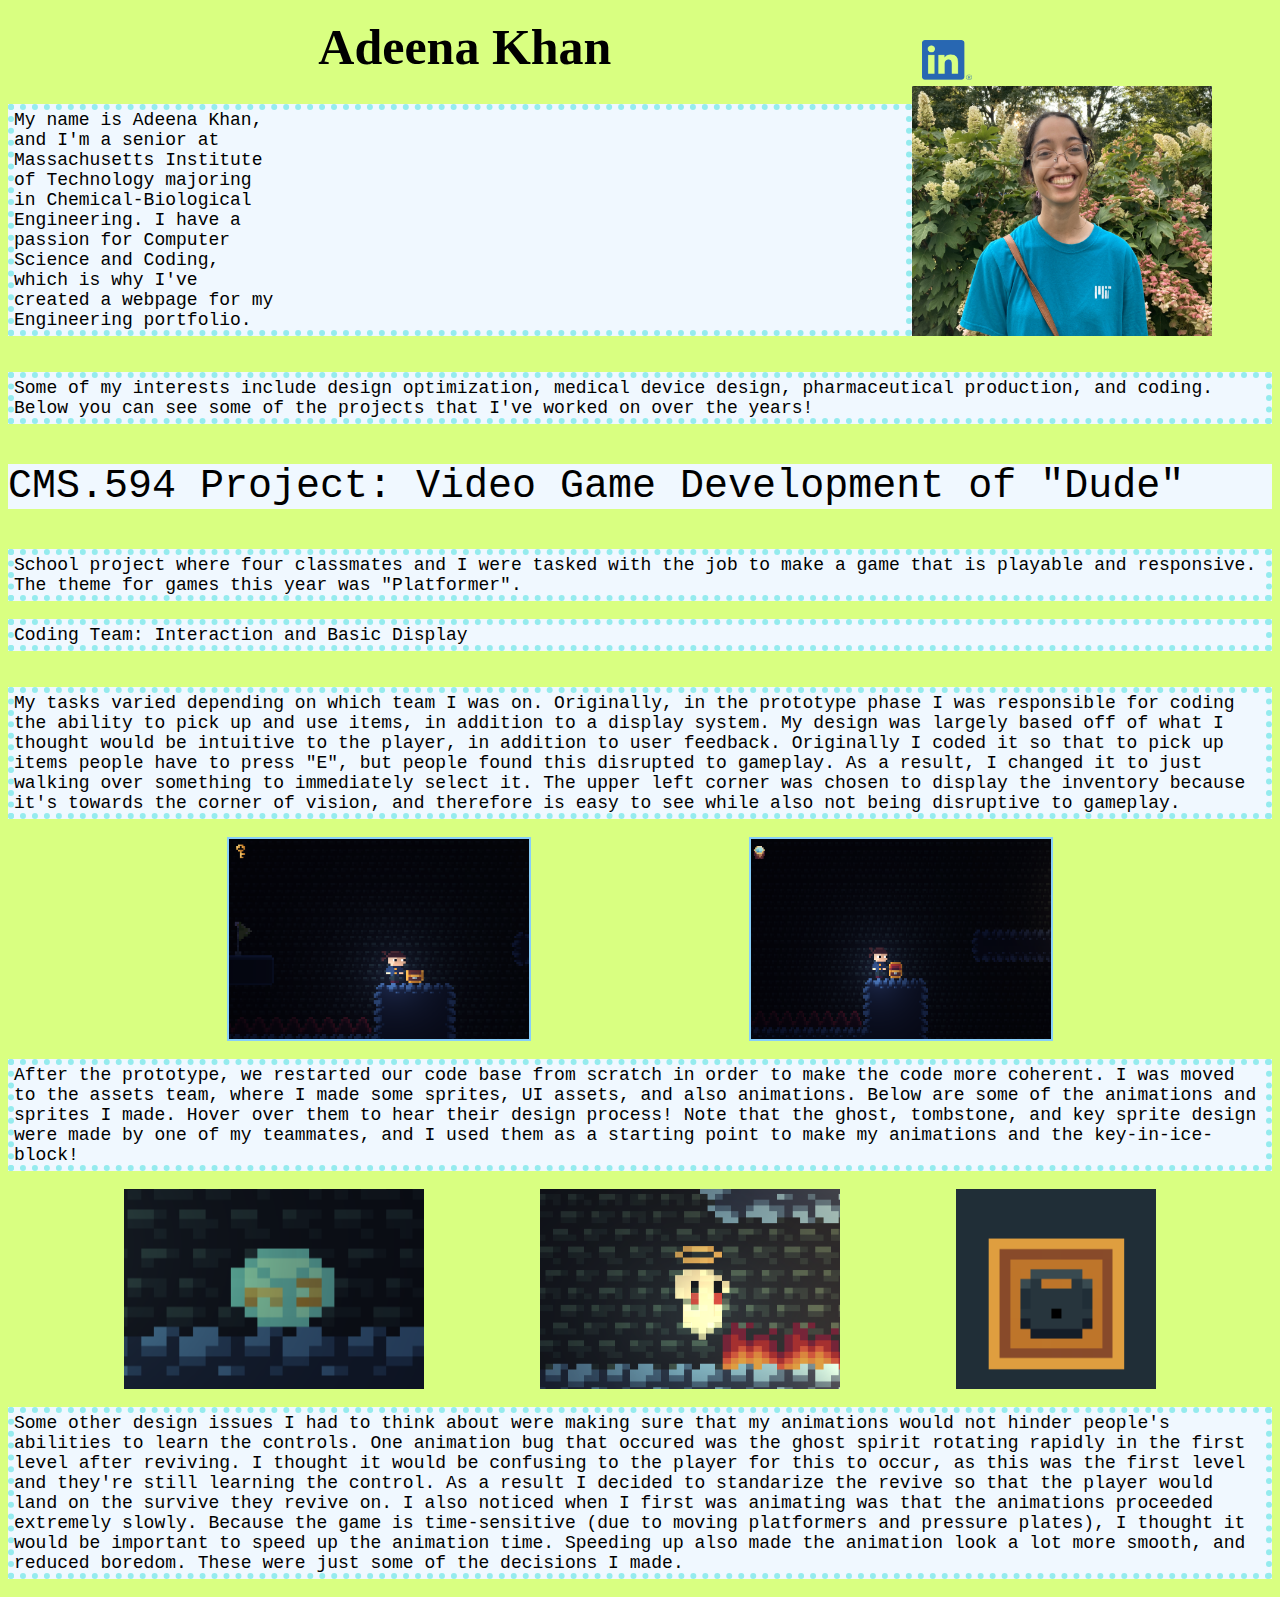
==== index.html @ 451152a5 "commit" ====
<!DOCTYPE html>
<html lang ="en">
    <head>
        <title > About Me </title>
    </head>
   
    <body>
        <script src="code.js"></script>
        <div class = flex1>
            <h1> Adeena Khan </h1>
            <img id="link" src="ln.png" height="40" width = "50"
            />
        </div>
        
        <div class = flex2>
            <p id="intro"> My name is Adeena Khan, and I'm a senior at Massachusetts Institute of Technology majoring in Chemical-Biological Engineering.
                I have a passion for Computer Science and Coding, which is why I've created a webpage for my Engineering portfolio.
            </p>
            <img id ="me" src="Me.jpg" height = "250" width = "300" 
            />
        </div>
       
        <div class = right>
            <p>
                Some of my interests include design optimization, medical device design, pharmaceutical production, and coding. Below you can see some
                of the projects that I've worked on over the years!
            </p>
        </div>
        
        <title> Some Projects Over the Years </title>

        <div class = "scroll"> 
            <div class="Dude">
                <p id ="dude_one">CMS.594 Project: Video Game Development of "Dude"</p>
                <p> School project where four classmates and I were tasked with the 
                    job to make a game that is playable and responsive. The theme for games this year was 
                    "Platformer".
                </p>
                <p>Coding Team: Interaction and Basic Display</p>
                <div class="prototype">
                <p>
                    My tasks varied depending on which team I was on. Originally, in the prototype phase
                    I was responsible for coding the ability to pick up and use items, in addition to
                    a display system. My design was largely based off of what I thought would be intuitive to 
                    the player, in addition to user feedback. Originally I coded it so that to pick up items
                    people have to press "E", but people found this disrupted to gameplay. As a result, I changed
                    it to just walking over something to immediately select it. The upper left corner was chosen
                    to display the inventory because it's towards the corner of vision, and therefore is easy to 
                    see while also not being disruptive to gameplay.
                </p>
                
                <div class="prototype_image">
                    <img id ="close" src="closed_chest.png" height = "200" width="300"/>
                    <img id ="open" src="open_chest.png" height = "200" width="300"/> 
                </div> 
            </div>
                <title id="prototype"> <a href="https://simmer.io/@johnpayne/justdie">Come play the prototype!</a>.

                </title>
                <p> After the prototype, we restarted our code base from scratch in order to 
                    make the code more coherent. I was moved to the assets team, where I made
                    some sprites, UI assets, and also animations. Below are some of the animations and
                    sprites I made. Hover over them to hear their design process! Note that the
                    ghost, tombstone, and key sprite design were made by one of my teammates, and I used
                    them as a starting point to make my animations and the key-in-ice-block! 
                </p>
               
                <div class="final_image">
                    <img id ="ice_key" src="ice-key.png" height = "200" width="300"/>
                    <img id ="ghost_rise" src="die.png" height = "200" width="300"/>
                    <img id ="lock" src="lock.png" height = "200" width="200"/>  
                </div> 
                
                <p>
                    Some other design issues I had to think about were making sure that my animations
                    would not hinder people's abilities to learn the controls. One animation bug
                    that occured was the ghost spirit rotating rapidly in the first level after reviving.
                    I thought it would be confusing to the player for this to occur, as this was the first
                    level and they're still learning the control. As a result I decided to standarize the revive
                    so that the player would land on the survive they revive on. I also noticed when
                    I first was animating was that the animations proceeded extremely slowly. Because
                    the game is time-sensitive (due to moving platformers and pressure plates), I thought
                    it would be important to speed up the animation time. Speeding up also made the animation
                    look a lot more smooth, and reduced boredom. These were just some of the decisions I made.
                </p>
            </div>
        </div>

        <link rel="stylesheet" href="front_page.css">
    </body>
</html>
<!-- Projects I've worked on: 10.10 Purification Process, 10.494B Project, Dude game, EDTech class, TBD: 10.490 Simplistic design, This Website!-
 https://simmer.io/@johnpayne/justdie -> Original just die with my programming, displays inventory at top, use with e, interactions work->
---- front_page.css ----
body{
    background-color: rgb(217, 255, 129);
    
h1{
    border: 2px thick double white;
    font-size:50px;
    margin: 10px;
}

    .flex1{
        display: flex;
        justify-content: space-evenly;
    }

    .flex2{
        display: flex;
    }

p{
    font-size: 18px;
    font-family: 'Courier New';
    border: 6px dotted #95ebee;
    background-color:aliceblue;
}

    #intro {
        border: 6px dotted #95ebee;
        padding: 0% 50% 0% 0%;
        background-color:aliceblue;

      }
    #me{
        margin-right:60px;
    }
   #link{
    cursor: pointer;
    padding-top: 2.5%;
   }
   .prototype{
    display:flex;
    justify-content: space-evenly;
    flex-direction: column;
   }   
   .prototype_image{
    display: flex;
    flex-direction:row;
    justify-content: space-evenly;
    

   }
   #open{
    border: 2px solid lightskyblue; 
   }
   #close{
    border: 2px solid lightskyblue; 
   }
   #dude_one{
    border:none;
    font-size:40px;

   }
   .final_image{
    display: flex;
    justify-content: space-evenly;
   }
    

}
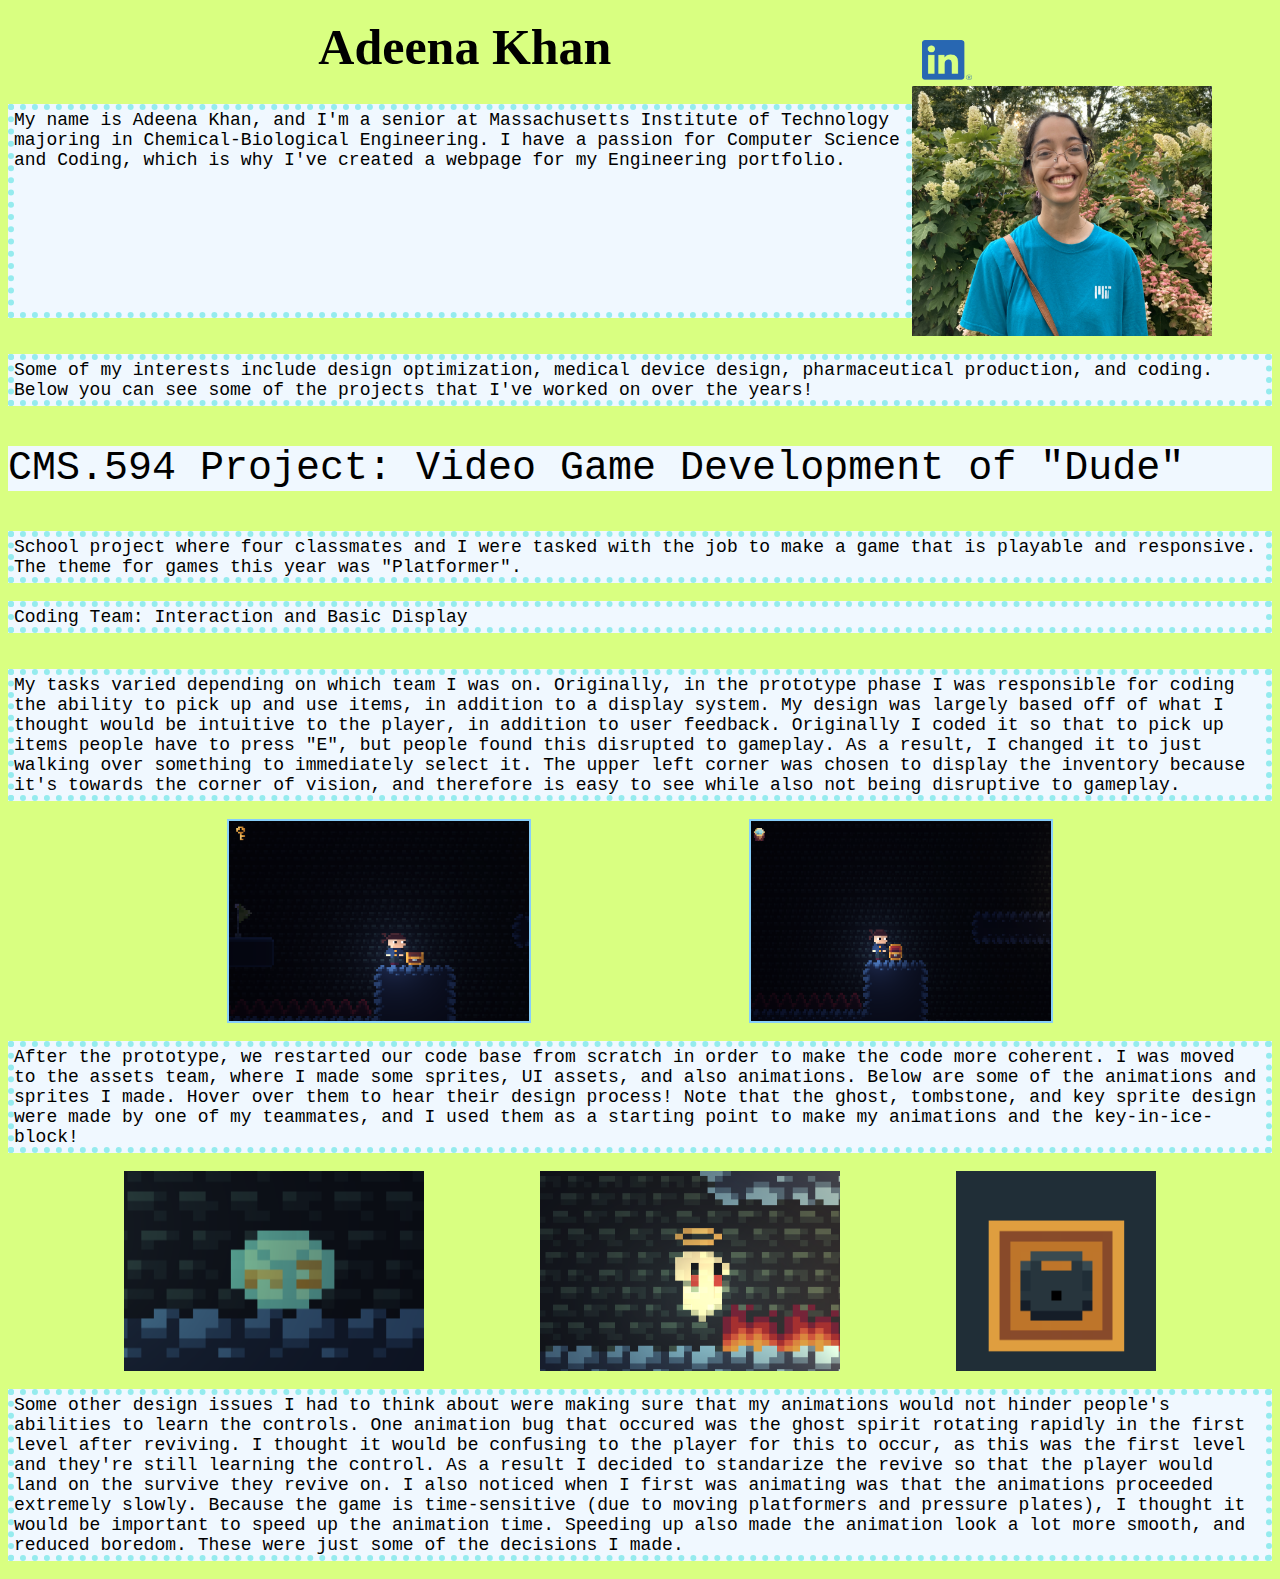
==== commit aac95833: "moving script" ====
--- a/index.html
+++ b/index.html
@@ -1,11 +1,11 @@
 <!DOCTYPE html>
 <html lang ="en">
     <head>
+        <link rel="stylesheet" href="front_page.css">
         <title > About Me </title>
     </head>
    
     <body>
-        <script src="code.js"></script>
         <div class = flex1>
             <h1> Adeena Khan </h1>
             <img id="link" src="ln.png" height="40" width = "50"
@@ -86,7 +86,7 @@
             </div>
         </div>
 
-        <link rel="stylesheet" href="front_page.css">
+        <script src="code.js"></script>
     </body>
 </html>
 <!-- Projects I've worked on: 10.10 Purification Process, 10.494B Project, Dude game, EDTech class, TBD: 10.490 Simplistic design, This Website!-
--- a/front_page.css
+++ b/front_page.css
@@ -26,7 +26,6 @@
 
     #intro {
         border: 6px dotted #95ebee;
-        padding: 0% 50% 0% 0%;
         background-color:aliceblue;
 
       }
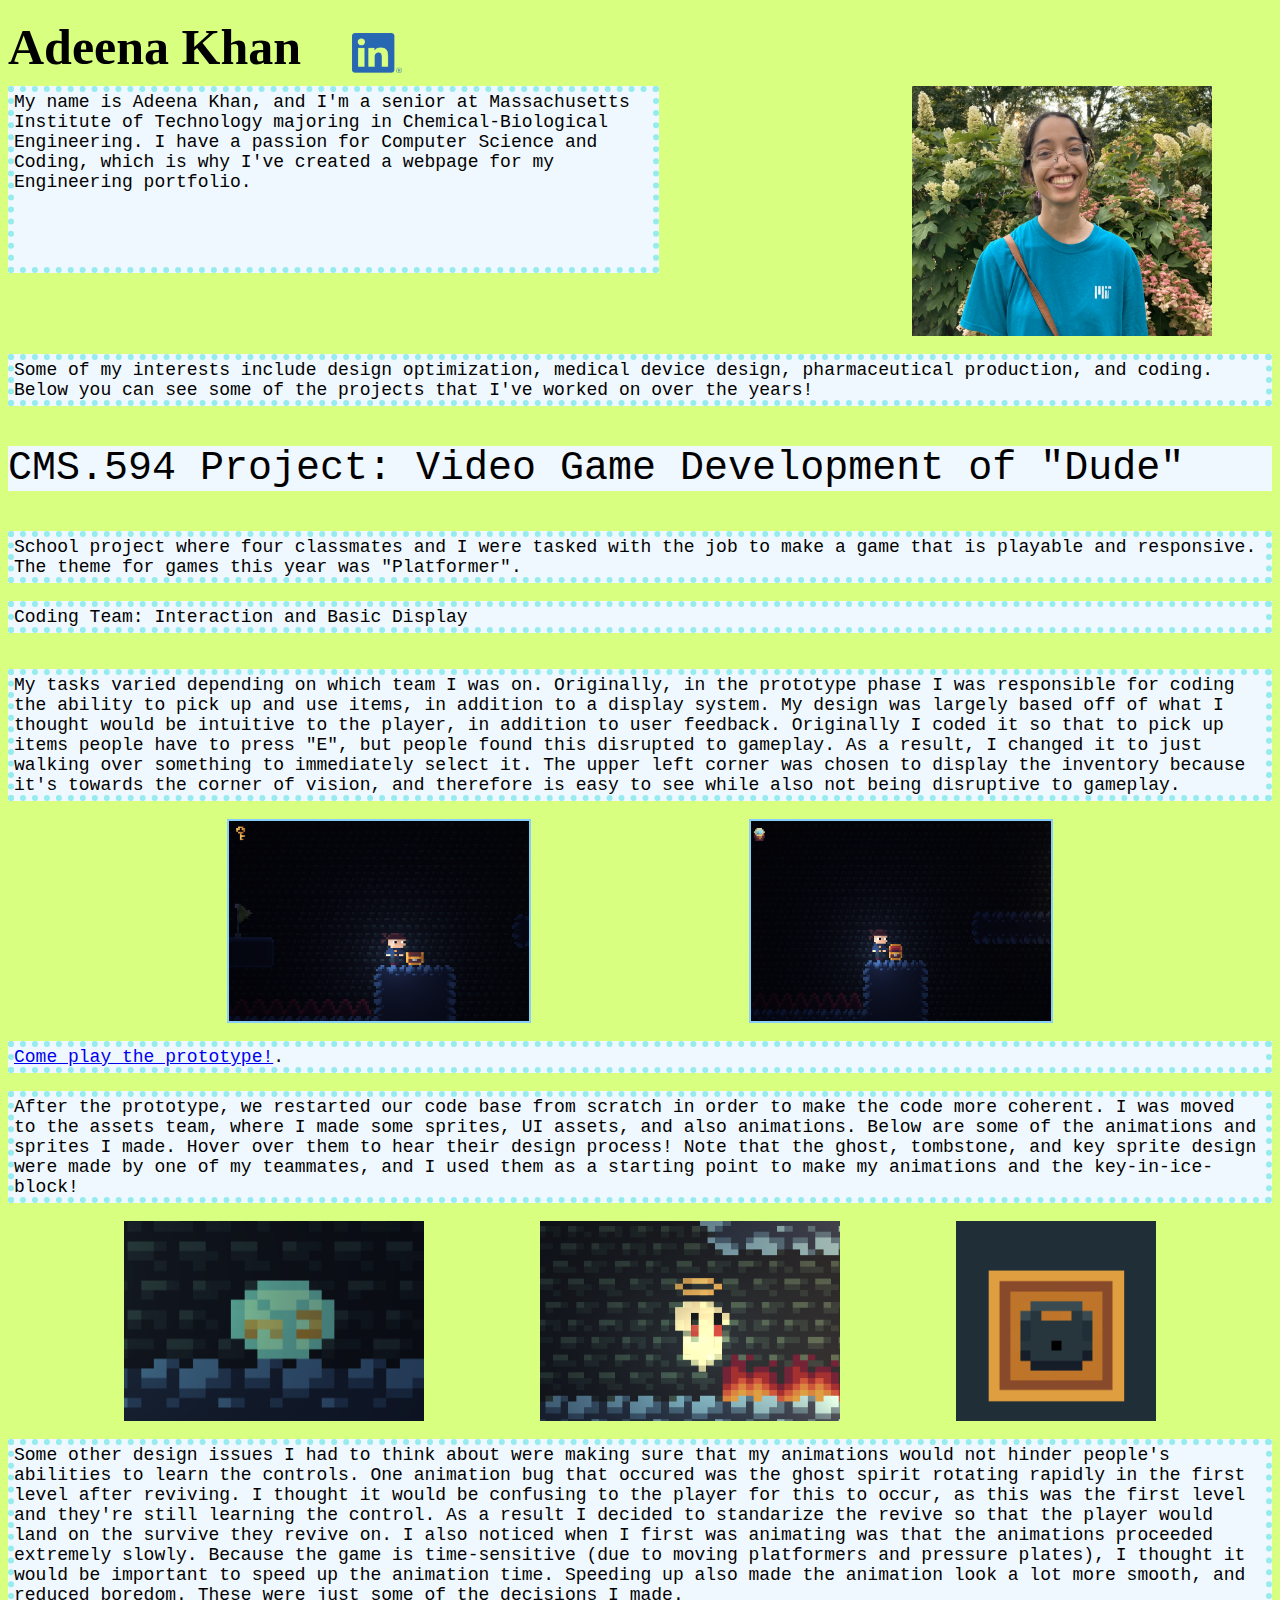
==== commit 11b1104d: "moving script" ====
--- a/index.html
+++ b/index.html
@@ -2,7 +2,7 @@
 <html lang ="en">
     <head>
         <link rel="stylesheet" href="front_page.css">
-        <title > About Me </title>
+        <title > Engineering Portfolio </title>
     </head>
    
     <body>
@@ -54,9 +54,8 @@
                     <img id ="open" src="open_chest.png" height = "200" width="300"/> 
                 </div> 
             </div>
-                <title id="prototype"> <a href="https://simmer.io/@johnpayne/justdie">Come play the prototype!</a>.
-
-                </title>
+                <p id="prototype"> <a href="https://simmer.io/@johnpayne/justdie">Come play the prototype!</a>.
+                </p>
                 <p> After the prototype, we restarted our code base from scratch in order to 
                     make the code more coherent. I was moved to the assets team, where I made
                     some sprites, UI assets, and also animations. Below are some of the animations and
--- a/front_page.css
+++ b/front_page.css
@@ -3,18 +3,18 @@
     background-color: rgb(217, 255, 129);
     
 h1{
-    border: 2px thick double white;
+    border-image: 2px thick double white;
     font-size:50px;
-    margin: 10px;
+    margin: 10px 0px;
 }
 
     .flex1{
         display: flex;
-        justify-content: space-evenly;
     }
 
     .flex2{
         display: flex;
+        justify-content: space-between;
     }
 
 p{
@@ -27,14 +27,17 @@
     #intro {
         border: 6px dotted #95ebee;
         background-color:aliceblue;
+        margin: 0 20% 5% 0%;
 
       }
     #me{
         margin-right:60px;
+        border: solid 2 px rgb(169, 224, 252)smoke
     }
    #link{
     cursor: pointer;
-    padding-top: 2.5%;
+    padding-top: 2%;
+    margin-left: 4%;
    }
    .prototype{
     display:flex;
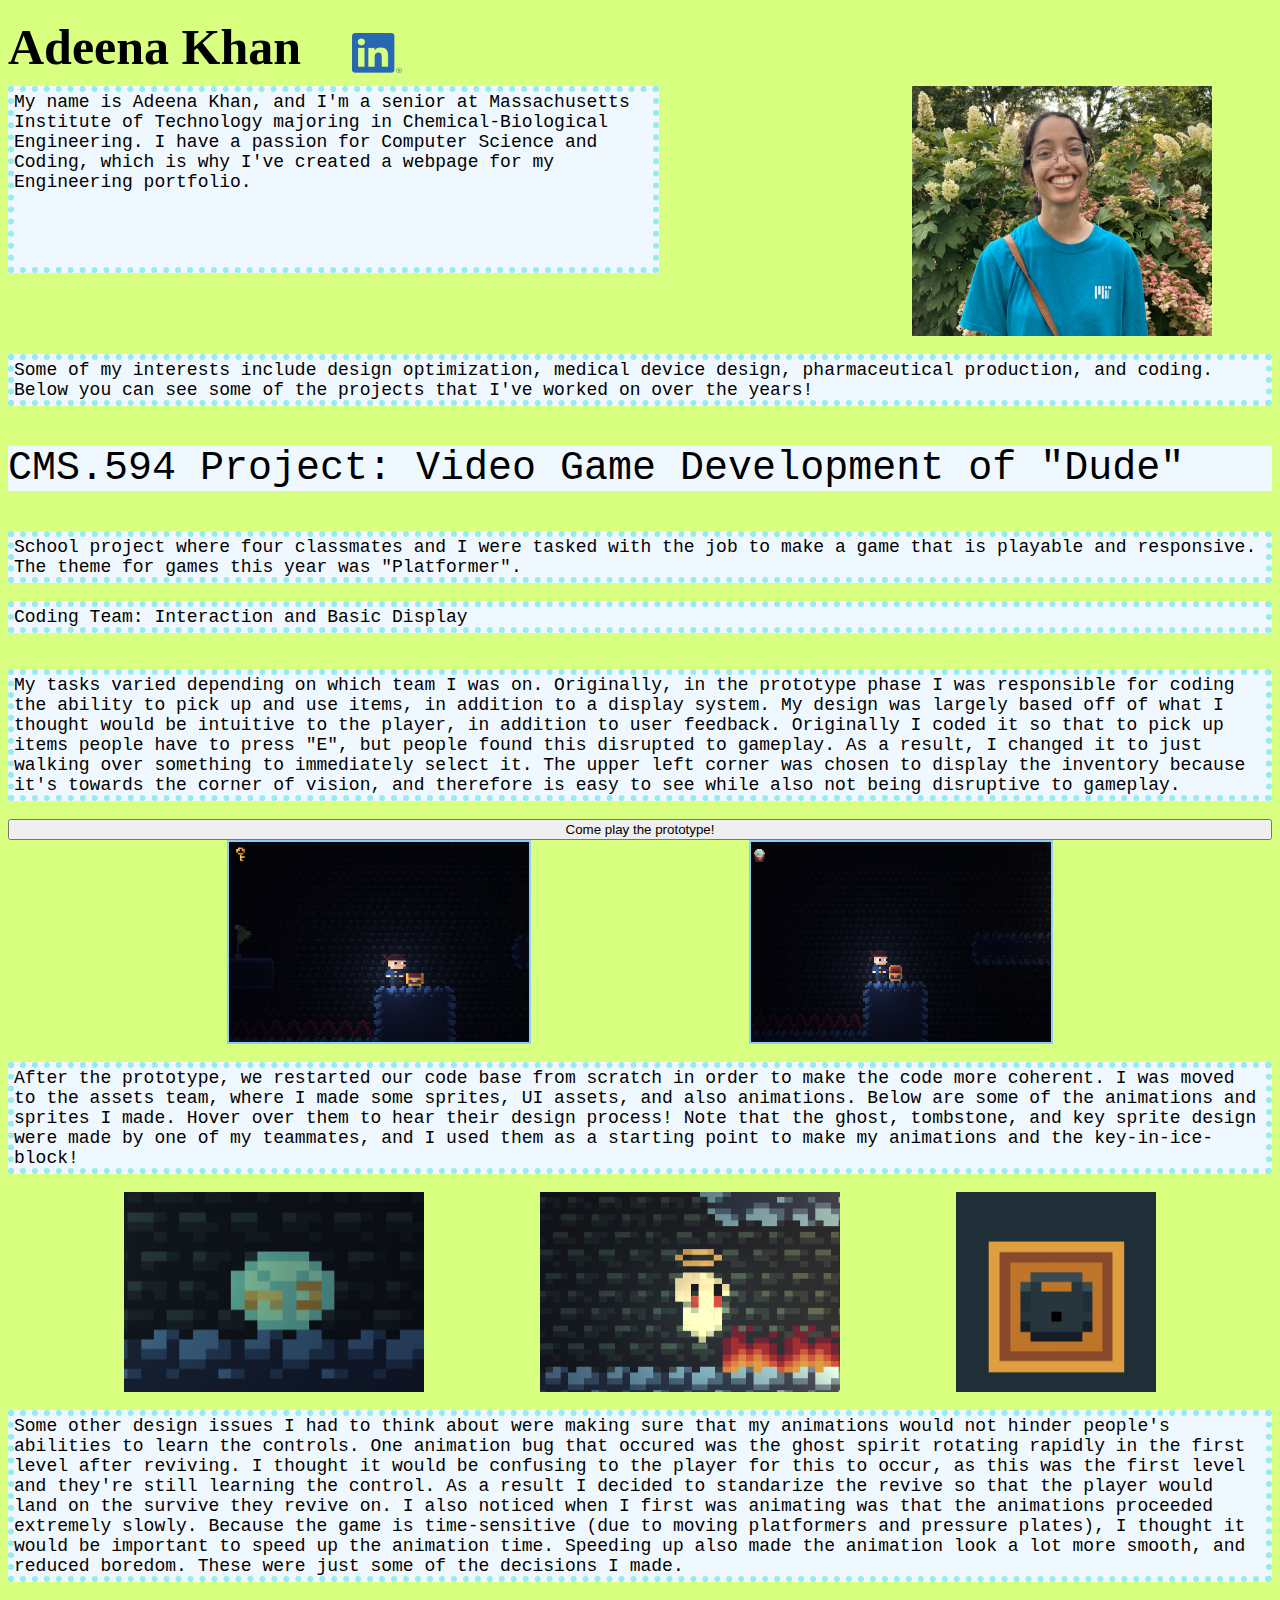
==== commit d3d7d2e9: "added button" ====
--- a/index.html
+++ b/index.html
@@ -48,14 +48,13 @@
                     to display the inventory because it's towards the corner of vision, and therefore is easy to 
                     see while also not being disruptive to gameplay.
                 </p>
+                <button id="prototype" type = "button">Come play the prototype!</button>
                 
                 <div class="prototype_image">
                     <img id ="close" src="closed_chest.png" height = "200" width="300"/>
                     <img id ="open" src="open_chest.png" height = "200" width="300"/> 
                 </div> 
             </div>
-                <p id="prototype"> <a href="https://simmer.io/@johnpayne/justdie">Come play the prototype!</a>.
-                </p>
                 <p> After the prototype, we restarted our code base from scratch in order to 
                     make the code more coherent. I was moved to the assets team, where I made
                     some sprites, UI assets, and also animations. Below are some of the animations and
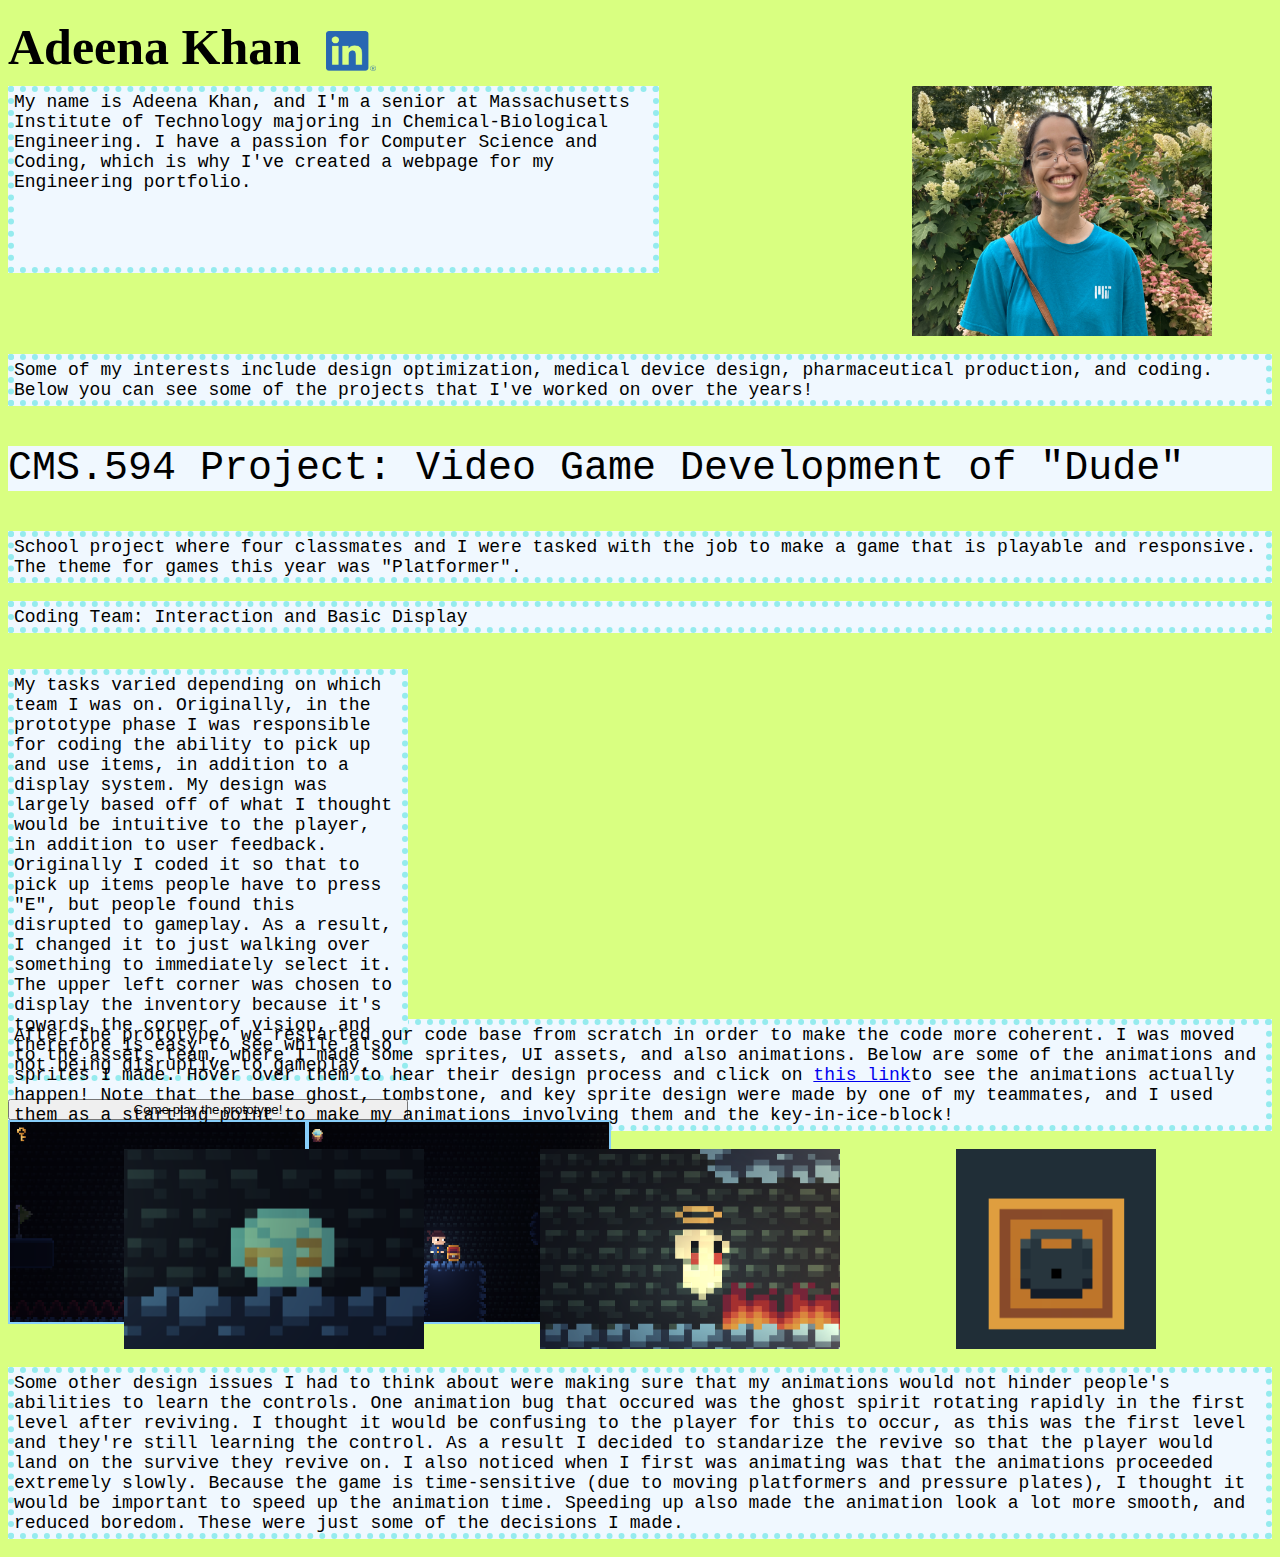
==== commit 22902859: "minor modifications" ====
--- a/index.html
+++ b/index.html
@@ -58,9 +58,10 @@
                 <p> After the prototype, we restarted our code base from scratch in order to 
                     make the code more coherent. I was moved to the assets team, where I made
                     some sprites, UI assets, and also animations. Below are some of the animations and
-                    sprites I made. Hover over them to hear their design process! Note that the
-                    ghost, tombstone, and key sprite design were made by one of my teammates, and I used
-                    them as a starting point to make my animations and the key-in-ice-block! 
+                    sprites I made. Hover over them to hear their design process and click on 
+                    <a href="https://ashleybenallo.itch.io/dude"> this link</a>to see the animations actually happen!
+                     Note that the base ghost, tombstone, and key sprite design were made by one of my teammates, and I used
+                    them as a starting point to make my animations involving them and the key-in-ice-block! 
                 </p>
                
                 <div class="final_image">
@@ -87,5 +88,5 @@
         <script src="code.js"></script>
     </body>
 </html>
-<!-- Projects I've worked on: 10.10 Purification Process, 10.494B Project, Dude game, EDTech class, TBD: 10.490 Simplistic design, This Website!-
+<!-- Projects I've worked on: 10.494B Project, electronic project lab, This Website!-
  https://simmer.io/@johnpayne/justdie -> Original just die with my programming, displays inventory at top, use with e, interactions work->--- a/front_page.css
+++ b/front_page.css
@@ -36,13 +36,15 @@
     }
    #link{
     cursor: pointer;
-    padding-top: 2%;
-    margin-left: 4%;
+    padding-top: 1.8%;
+    margin-left: 2%;
    }
    .prototype{
     display:flex;
     justify-content: space-evenly;
     flex-direction: column;
+    width:400px;
+    height:350px;
    }   
    .prototype_image{
     display: flex;
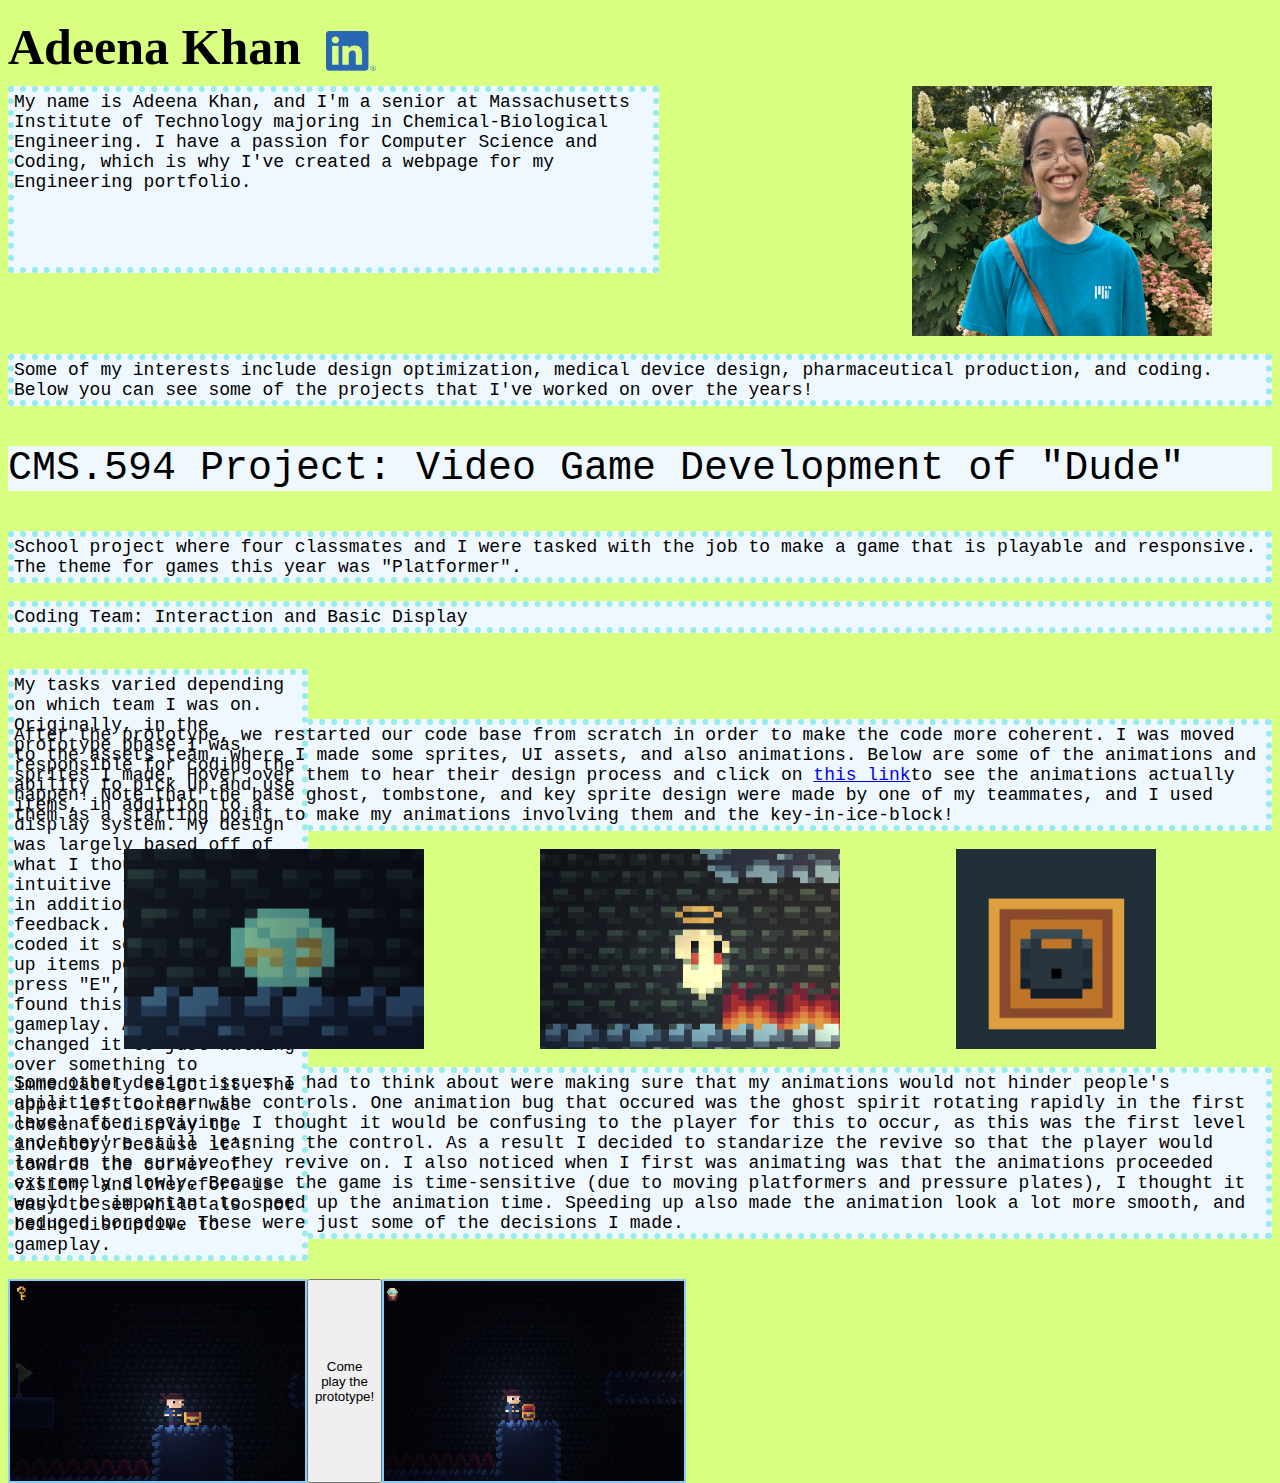
==== commit 469a27e5: "button fixed" ====
--- a/index.html
+++ b/index.html
@@ -48,10 +48,11 @@
                     to display the inventory because it's towards the corner of vision, and therefore is easy to 
                     see while also not being disruptive to gameplay.
                 </p>
-                <button id="prototype" type = "button">Come play the prototype!</button>
+                
                 
                 <div class="prototype_image">
                     <img id ="close" src="closed_chest.png" height = "200" width="300"/>
+                    <button id="prototype" type = "button">Come play the prototype!</button>
                     <img id ="open" src="open_chest.png" height = "200" width="300"/> 
                 </div> 
             </div>
--- a/front_page.css
+++ b/front_page.css
@@ -43,8 +43,9 @@
     display:flex;
     justify-content: space-evenly;
     flex-direction: column;
-    width:400px;
-    height:350px;
+    width:300px;
+    height:50px;
+    cursor: pointer;
    }   
    .prototype_image{
     display: flex;
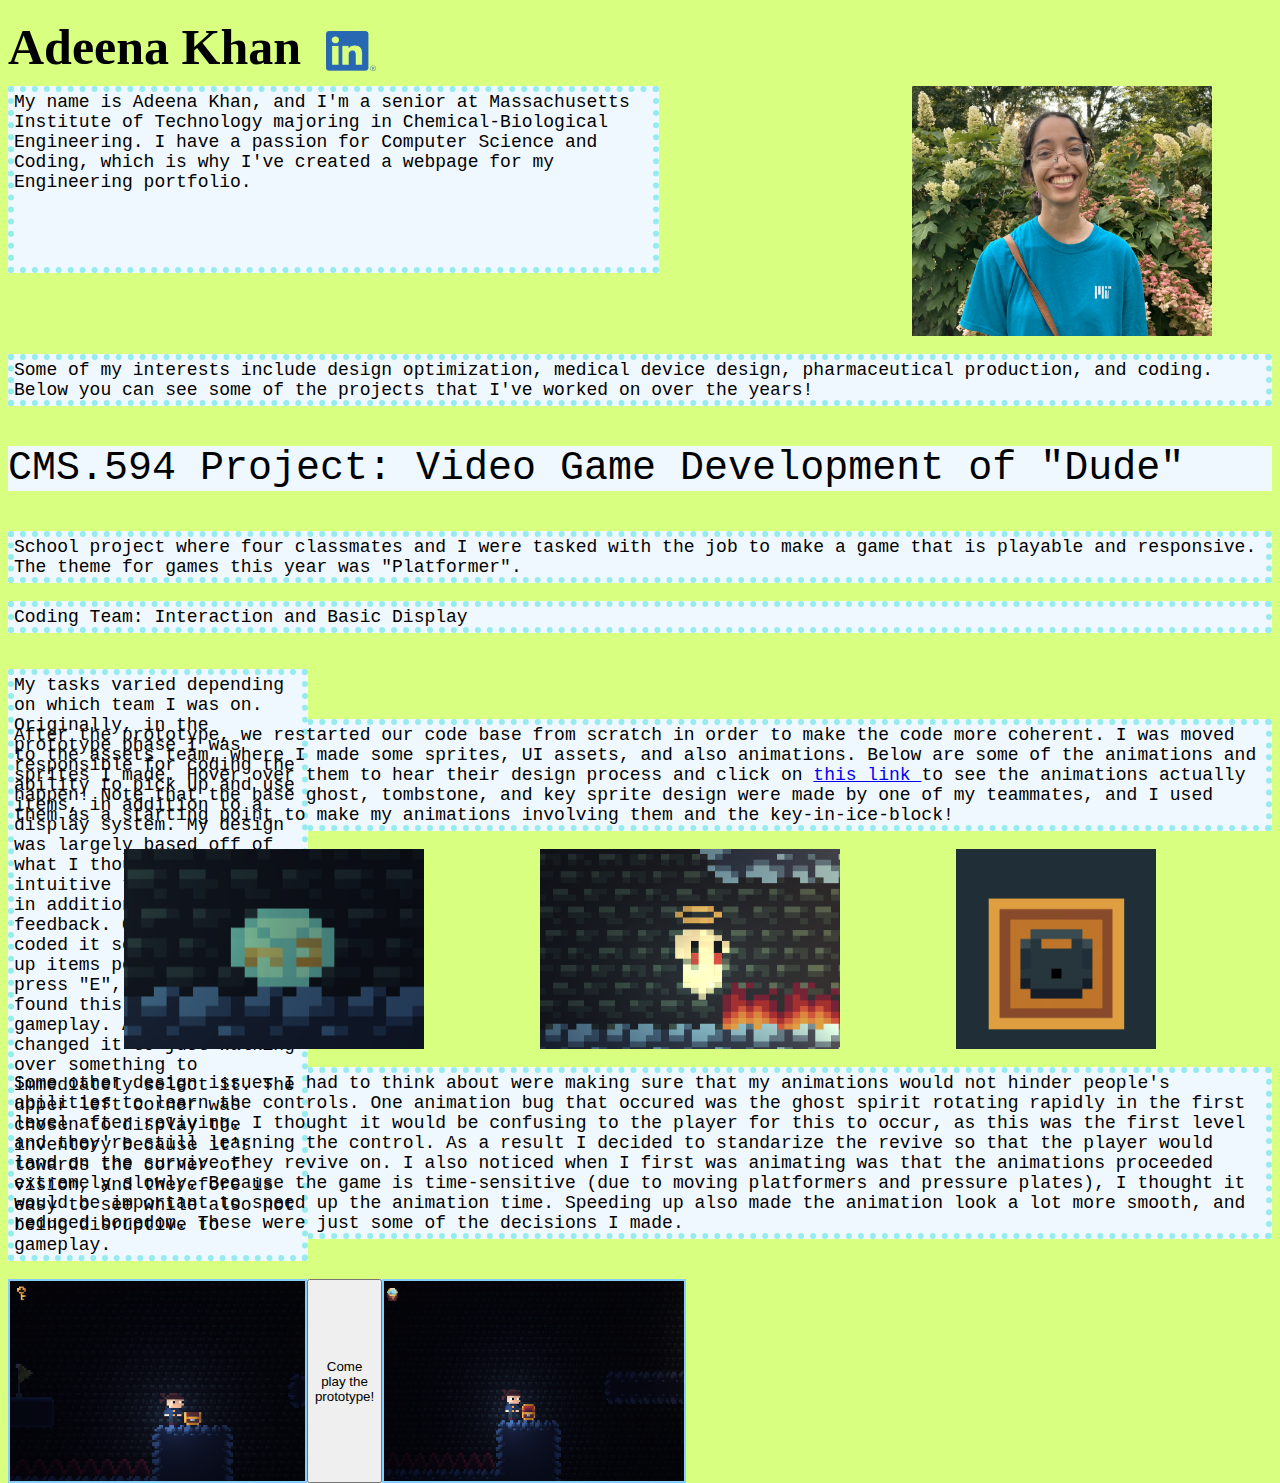
==== commit f8466a6e: "format" ====
--- a/index.html
+++ b/index.html
@@ -60,7 +60,7 @@
                     make the code more coherent. I was moved to the assets team, where I made
                     some sprites, UI assets, and also animations. Below are some of the animations and
                     sprites I made. Hover over them to hear their design process and click on 
-                    <a href="https://ashleybenallo.itch.io/dude"> this link</a>to see the animations actually happen!
+                    <a href="https://ashleybenallo.itch.io/dude"> this link </a>to see the animations actually happen!
                      Note that the base ghost, tombstone, and key sprite design were made by one of my teammates, and I used
                     them as a starting point to make my animations involving them and the key-in-ice-block! 
                 </p>
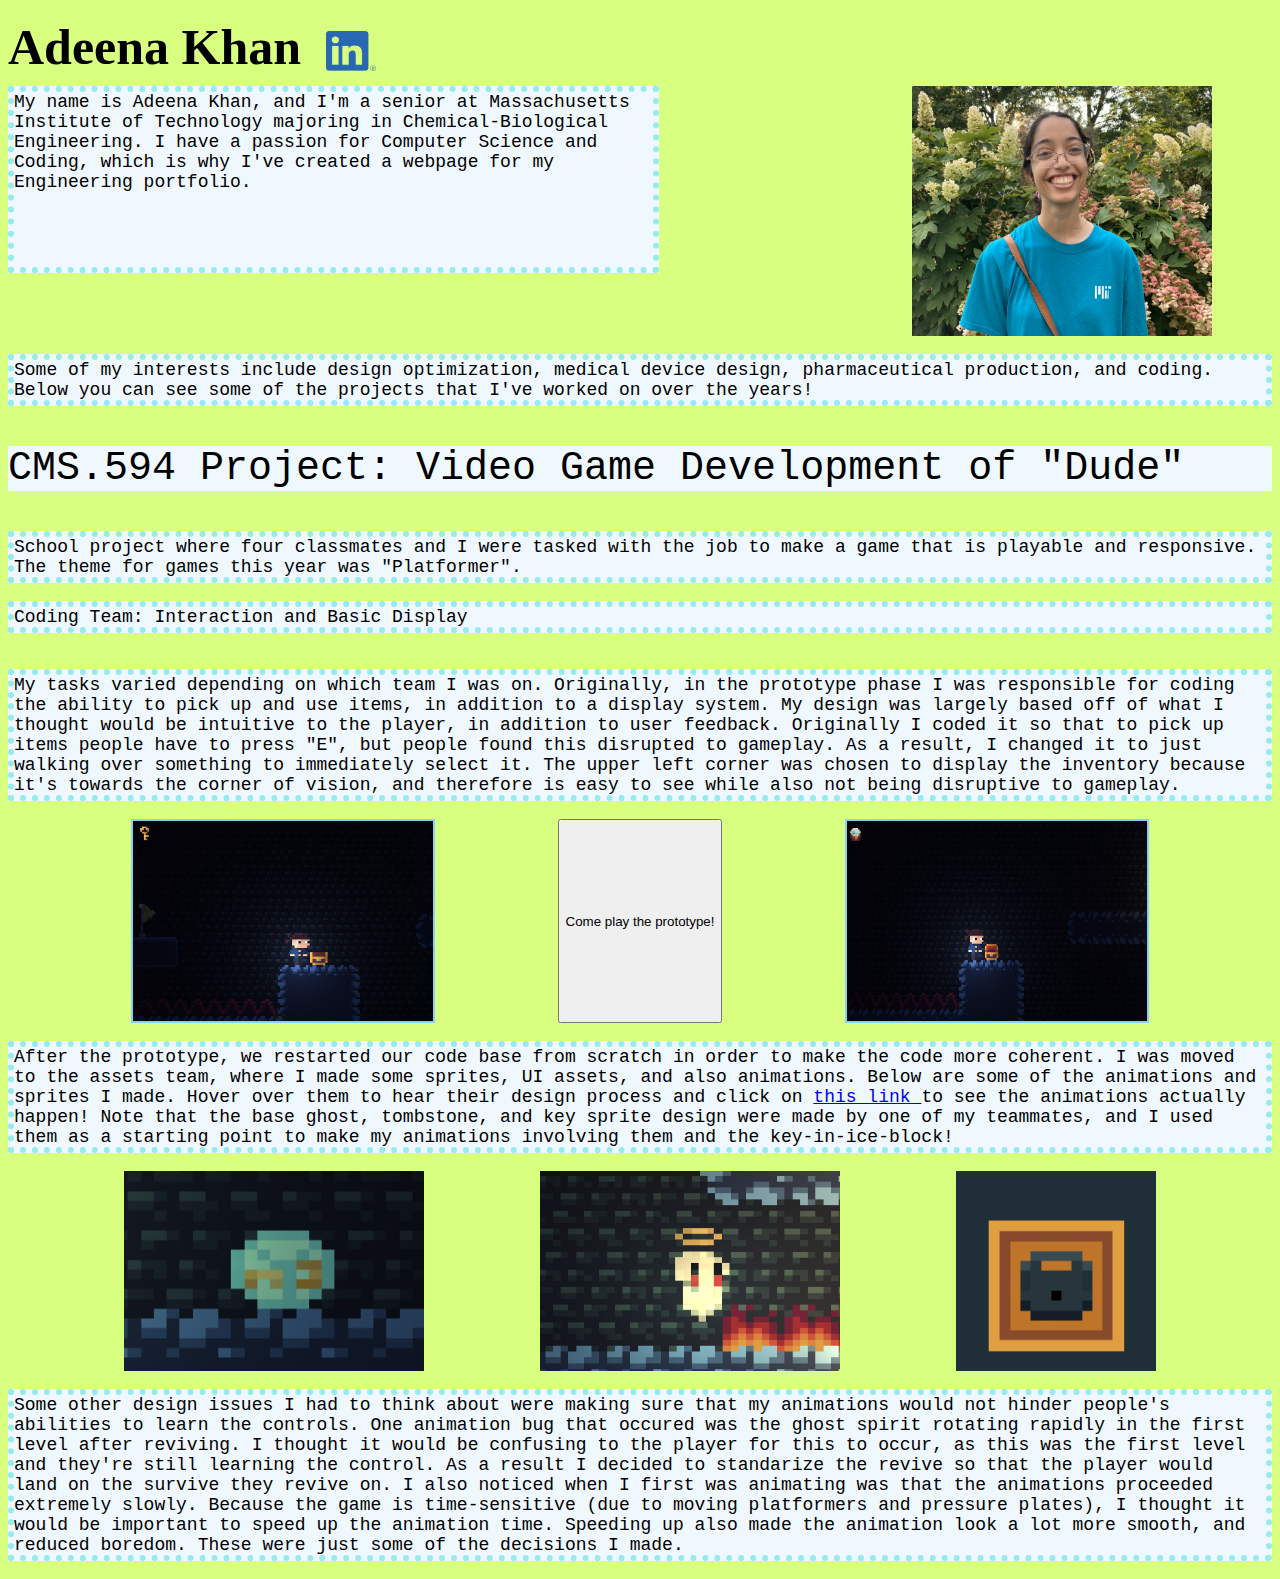
==== commit e5b878d3: "fix page issue" ====
--- a/index.html
+++ b/index.html
@@ -52,7 +52,7 @@
                 
                 <div class="prototype_image">
                     <img id ="close" src="closed_chest.png" height = "200" width="300"/>
-                    <button id="prototype" type = "button">Come play the prototype!</button>
+                    <button id="button" type = "button">Come play the prototype!</button>
                     <img id ="open" src="open_chest.png" height = "200" width="300"/> 
                 </div> 
             </div>
--- a/front_page.css
+++ b/front_page.css
@@ -43,9 +43,6 @@
     display:flex;
     justify-content: space-evenly;
     flex-direction: column;
-    width:300px;
-    height:50px;
-    cursor: pointer;
    }   
    .prototype_image{
     display: flex;
@@ -69,6 +66,11 @@
     display: flex;
     justify-content: space-evenly;
    }
-    
+   
+   .button{
+    cursor: pointer;
+    height:50px;
+    width:200px;
+   }
 
 }